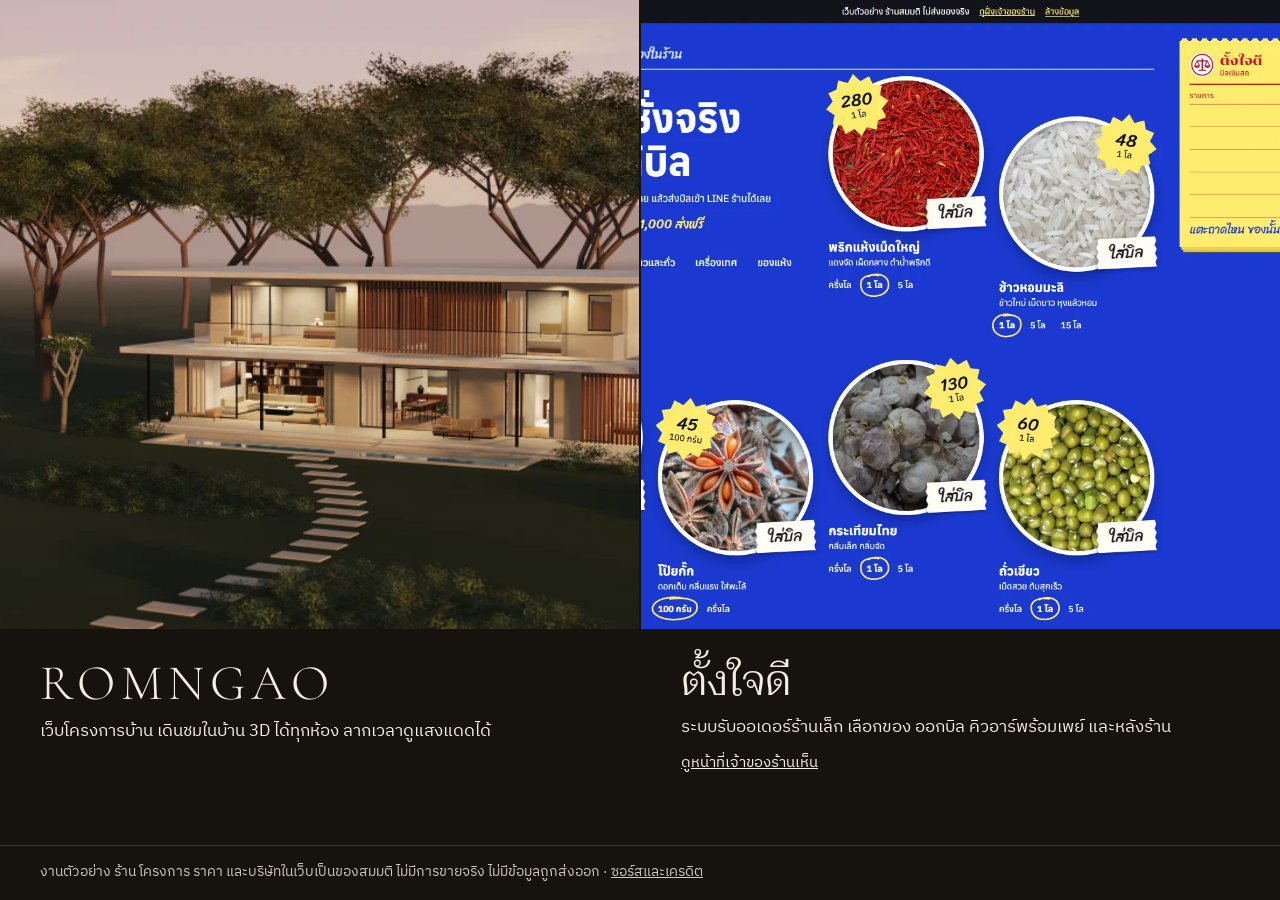
==== index.html @ 1b47bdc5 "Add two demo sites: a walkable 3D housing site and a small shop ordering system Both are fictional d" ====
<!doctype html>
<html lang="th">
<head>
<meta charset="utf-8">
<meta name="viewport" content="width=device-width, initial-scale=1, viewport-fit=cover">
<title>งานตัวอย่างเว็บไซต์</title>
<meta name="description" content="งานตัวอย่างเว็บไซต์ 2 ชิ้น เว็บโครงการบ้านที่เดินชมในบ้านได้ และระบบรับออเดอร์ร้านเล็ก ร้านและโครงการเป็นของสมมติ">
<meta name="theme-color" content="#16130f">
<link rel="icon" href="data:image/svg+xml,%3Csvg xmlns='http://www.w3.org/2000/svg' viewBox='0 0 32 32'%3E%3Crect width='32' height='32' fill='%2316130f'/%3E%3Cpath d='M4 12h24M8 12v15M24 12v15' stroke='%23f1ece3' stroke-width='2' fill='none'/%3E%3C/svg%3E">
<link rel="preload" href="estate/vendor/fonts/cormorant-garamond-latin-300.woff2" as="font" type="font/woff2" crossorigin>
<style>
@font-face { font-family: 'Cormorant Garamond'; font-weight: 300; font-display: swap; src: url(estate/vendor/fonts/cormorant-garamond-latin-300.woff2) format('woff2'); unicode-range: U+0000-00FF, U+2010-2027; }
@font-face { font-family: 'Taviraj'; font-weight: 300; font-display: swap; src: url(estate/vendor/fonts/taviraj-thai-300.woff2) format('woff2'); unicode-range: U+0E01-0E5B, U+200C-200D, U+25CC; }
@font-face { font-family: 'Taviraj'; font-weight: 300; font-display: swap; src: url(estate/vendor/fonts/taviraj-latin-300.woff2) format('woff2'); unicode-range: U+0000-00FF, U+2010-2027; }
@font-face { font-family: 'Plex Thai'; font-weight: 400; font-display: swap; src: url(estate/vendor/fonts/ibm-plex-sans-thai-thai-400.woff2) format('woff2'); unicode-range: U+0E01-0E5B, U+200C-200D, U+25CC; }
@font-face { font-family: 'Plex Thai'; font-weight: 400; font-display: swap; src: url(estate/vendor/fonts/ibm-plex-sans-thai-latin-400.woff2) format('woff2'); unicode-range: U+0000-00FF, U+2010-2027; }
:root { --pale: #f4efe6; --dark: #16130f; }
* { box-sizing: border-box; }
html, body { margin: 0; }
body { min-height: 100vh; min-height: 100svh; background: var(--dark); color: var(--pale); font: 400 15px/1.6 'Plex Thai', 'Noto Sans Thai', system-ui, sans-serif; -webkit-font-smoothing: antialiased; }
a { color: inherit; }
main { display: grid; gap: 2px; min-height: 0; }
.work { position: relative; display: flex; flex-direction: column; background: var(--dark); }
.pic { position: relative; aspect-ratio: 16 / 10; overflow: hidden; background: #2a2622; }
.pic img { position: absolute; inset: 0; width: 100%; height: 100%; object-fit: cover; transition: transform .8s cubic-bezier(.2, .7, .2, 1); }
.main { position: absolute; inset: 0; z-index: 2; }
.main:focus-visible { outline: 2px solid var(--pale); outline-offset: -8px; }
.work:hover img { transform: scale(1.018); }
.text { position: relative; padding: 18px 20px 22px; pointer-events: none; }
.text a { position: relative; z-index: 3; pointer-events: auto; }
h2 { margin: 0; font-weight: 300; }
.latin { font: 300 clamp(40px, 11.5vw, 56px)/1.15 'Cormorant Garamond', serif; letter-spacing: .12em; }
.thai { font: 300 clamp(34px, 9.5vw, 46px)/1.36 'Taviraj', serif; }
.sub { margin: 4px 0 0; max-width: 34em; }
.also { display: inline-block; min-height: 44px; line-height: 44px; }
footer { padding: 14px 20px calc(14px + env(safe-area-inset-bottom, 0px)); border-top: 1px solid rgba(244, 239, 230, .16); font-size: 13.5px; color: rgba(244, 239, 230, .82); }
@media (min-width: 900px) {
  html, body { height: 100%; }
  body { display: grid; grid-template-rows: minmax(0, 1fr) auto; }
  main { grid-template-columns: 1fr 1fr; }
  .pic { aspect-ratio: auto; flex: 1 1 auto; min-height: 320px; }
  .text { flex: 0 0 216px; padding: 24px 40px 26px; }
  .latin { font-size: clamp(44px, 3.9vw, 76px); line-height: 1.24; }
  .thai { font-size: clamp(38px, 3.3vw, 64px); line-height: 1.36; }
  .sub { font-size: 16.5px; }
  footer { padding: 16px 40px; }
}
@media (prefers-reduced-motion: reduce) { .pic img { transition: none; } }
</style>
</head>
<body>
<main>
  <article class="work">
    <div class="pic"><img src="estate/art/sun-1745.webp" srcset="estate/art/sun-1745-960.webp 960w, estate/art/sun-1745.webp 1920w" sizes="(min-width: 900px) 50vw, 100vw" alt="บ้านสองชั้นยามเย็น เปิดไฟในบ้าน มีต้นไม้ใหญ่ล้อมรอบ เรนเดอร์จากโมเดล 3D" width="1920" height="1080" fetchpriority="high"></div>
    <a class="main" href="estate/" aria-label="เปิดดูเว็บโครงการบ้าน ROMNGAO"></a>
    <div class="text">
      <h2 class="latin">ROMNGAO</h2>
      <p class="sub">เว็บโครงการบ้าน เดินชมในบ้าน 3D ได้ทุกห้อง ลากเวลาดูแสงแดดได้</p>
    </div>
  </article>
  <article class="work">
    <div class="pic"><img src="thumbs/order-bill.webp" alt="หน้าร้านของแห้ง มองแผงตลาดจากด้านบน มีถาดสินค้าและบิลกระดาษ" width="1600" height="1000"></div>
    <a class="main" href="order-bill/" aria-label="เปิดดูระบบรับออเดอร์ร้านตั้งใจดี"></a>
    <div class="text">
      <h2 class="thai">ตั้งใจดี</h2>
      <p class="sub">ระบบรับออเดอร์ร้านเล็ก เลือกของ ออกบิล คิวอาร์พร้อมเพย์ และหลังร้าน</p>
      <a class="also" href="order-bill/owner.html">ดูหน้าที่เจ้าของร้านเห็น</a>
    </div>
  </article>
</main>
<footer>งานตัวอย่าง ร้าน โครงการ ราคา และบริษัทในเว็บเป็นของสมมติ ไม่มีการขายจริง ไม่มีข้อมูลถูกส่งออก · <a href="https://github.com/sacmaib80-cmyk/demo-sites">ซอร์สและเครดิต</a></footer>
</body>
</html>
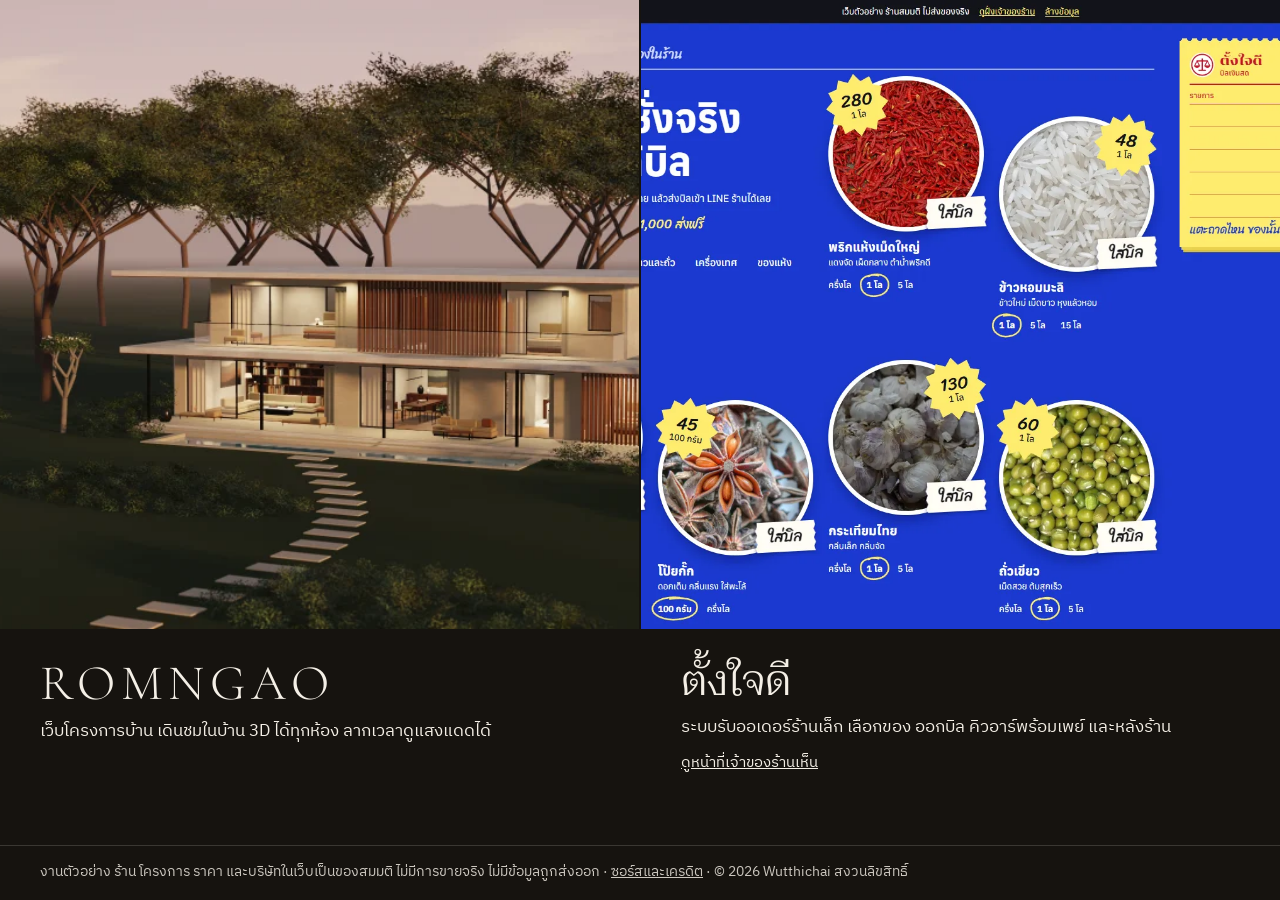
==== commit eb8c5cfa: "Publish minified demo build Co-Authored-By: Claude Opus 5.5 <noreply@anthropic.com>" ====
--- a/index.html
+++ b/index.html
@@ -8,44 +8,7 @@
 <meta name="theme-color" content="#16130f">
 <link rel="icon" href="data:image/svg+xml,%3Csvg xmlns='http://www.w3.org/2000/svg' viewBox='0 0 32 32'%3E%3Crect width='32' height='32' fill='%2316130f'/%3E%3Cpath d='M4 12h24M8 12v15M24 12v15' stroke='%23f1ece3' stroke-width='2' fill='none'/%3E%3C/svg%3E">
 <link rel="preload" href="estate/vendor/fonts/cormorant-garamond-latin-300.woff2" as="font" type="font/woff2" crossorigin>
-<style>
-@font-face { font-family: 'Cormorant Garamond'; font-weight: 300; font-display: swap; src: url(estate/vendor/fonts/cormorant-garamond-latin-300.woff2) format('woff2'); unicode-range: U+0000-00FF, U+2010-2027; }
-@font-face { font-family: 'Taviraj'; font-weight: 300; font-display: swap; src: url(estate/vendor/fonts/taviraj-thai-300.woff2) format('woff2'); unicode-range: U+0E01-0E5B, U+200C-200D, U+25CC; }
-@font-face { font-family: 'Taviraj'; font-weight: 300; font-display: swap; src: url(estate/vendor/fonts/taviraj-latin-300.woff2) format('woff2'); unicode-range: U+0000-00FF, U+2010-2027; }
-@font-face { font-family: 'Plex Thai'; font-weight: 400; font-display: swap; src: url(estate/vendor/fonts/ibm-plex-sans-thai-thai-400.woff2) format('woff2'); unicode-range: U+0E01-0E5B, U+200C-200D, U+25CC; }
-@font-face { font-family: 'Plex Thai'; font-weight: 400; font-display: swap; src: url(estate/vendor/fonts/ibm-plex-sans-thai-latin-400.woff2) format('woff2'); unicode-range: U+0000-00FF, U+2010-2027; }
-:root { --pale: #f4efe6; --dark: #16130f; }
-* { box-sizing: border-box; }
-html, body { margin: 0; }
-body { min-height: 100vh; min-height: 100svh; background: var(--dark); color: var(--pale); font: 400 15px/1.6 'Plex Thai', 'Noto Sans Thai', system-ui, sans-serif; -webkit-font-smoothing: antialiased; }
-a { color: inherit; }
-main { display: grid; gap: 2px; min-height: 0; }
-.work { position: relative; display: flex; flex-direction: column; background: var(--dark); }
-.pic { position: relative; aspect-ratio: 16 / 10; overflow: hidden; background: #2a2622; }
-.pic img { position: absolute; inset: 0; width: 100%; height: 100%; object-fit: cover; transition: transform .8s cubic-bezier(.2, .7, .2, 1); }
-.main { position: absolute; inset: 0; z-index: 2; }
-.main:focus-visible { outline: 2px solid var(--pale); outline-offset: -8px; }
-.work:hover img { transform: scale(1.018); }
-.text { position: relative; padding: 18px 20px 22px; pointer-events: none; }
-.text a { position: relative; z-index: 3; pointer-events: auto; }
-h2 { margin: 0; font-weight: 300; }
-.latin { font: 300 clamp(40px, 11.5vw, 56px)/1.15 'Cormorant Garamond', serif; letter-spacing: .12em; }
-.thai { font: 300 clamp(34px, 9.5vw, 46px)/1.36 'Taviraj', serif; }
-.sub { margin: 4px 0 0; max-width: 34em; }
-.also { display: inline-block; min-height: 44px; line-height: 44px; }
-footer { padding: 14px 20px calc(14px + env(safe-area-inset-bottom, 0px)); border-top: 1px solid rgba(244, 239, 230, .16); font-size: 13.5px; color: rgba(244, 239, 230, .82); }
-@media (min-width: 900px) {
-  html, body { height: 100%; }
-  body { display: grid; grid-template-rows: minmax(0, 1fr) auto; }
-  main { grid-template-columns: 1fr 1fr; }
-  .pic { aspect-ratio: auto; flex: 1 1 auto; min-height: 320px; }
-  .text { flex: 0 0 216px; padding: 24px 40px 26px; }
-  .latin { font-size: clamp(44px, 3.9vw, 76px); line-height: 1.24; }
-  .thai { font-size: clamp(38px, 3.3vw, 64px); line-height: 1.36; }
-  .sub { font-size: 16.5px; }
-  footer { padding: 16px 40px; }
-}
-@media (prefers-reduced-motion: reduce) { .pic img { transition: none; } }
+<style>@font-face{font-family:Cormorant Garamond;font-weight:300;font-display:swap;src:url(estate/vendor/fonts/cormorant-garamond-latin-300.woff2) format("woff2");unicode-range:U+0000-00FF,U+2010-2027}@font-face{font-family:Taviraj;font-weight:300;font-display:swap;src:url(estate/vendor/fonts/taviraj-thai-300.woff2) format("woff2");unicode-range:U+0E01-0E5B,U+200C-200D,U+25CC}@font-face{font-family:Taviraj;font-weight:300;font-display:swap;src:url(estate/vendor/fonts/taviraj-latin-300.woff2) format("woff2");unicode-range:U+0000-00FF,U+2010-2027}@font-face{font-family:Plex Thai;font-weight:400;font-display:swap;src:url(estate/vendor/fonts/ibm-plex-sans-thai-thai-400.woff2) format("woff2");unicode-range:U+0E01-0E5B,U+200C-200D,U+25CC}@font-face{font-family:Plex Thai;font-weight:400;font-display:swap;src:url(estate/vendor/fonts/ibm-plex-sans-thai-latin-400.woff2) format("woff2");unicode-range:U+0000-00FF,U+2010-2027}:root{--pale: #f4efe6;--dark: #16130f}*{box-sizing:border-box}html,body{margin:0}body{min-height:100vh;min-height:100svh;background:var(--dark);color:var(--pale);font:400 15px/1.6 Plex Thai,Noto Sans Thai,system-ui,sans-serif;-webkit-font-smoothing:antialiased}a{color:inherit}main{display:grid;gap:2px;min-height:0}.work{position:relative;display:flex;flex-direction:column;background:var(--dark)}.pic{position:relative;aspect-ratio:16 / 10;overflow:hidden;background:#2a2622}.pic img{position:absolute;inset:0;width:100%;height:100%;object-fit:cover;transition:transform .8s cubic-bezier(.2,.7,.2,1)}.main{position:absolute;inset:0;z-index:2}.main:focus-visible{outline:2px solid var(--pale);outline-offset:-8px}.work:hover img{transform:scale(1.018)}.text{position:relative;padding:18px 20px 22px;pointer-events:none}.text a{position:relative;z-index:3;pointer-events:auto}h2{margin:0;font-weight:300}.latin{font:300 clamp(40px,11.5vw,56px)/1.15 "Cormorant Garamond",serif;letter-spacing:.12em}.thai{font:300 clamp(34px,9.5vw,46px)/1.36 "Taviraj",serif}.sub{margin:4px 0 0;max-width:34em}.also{display:inline-block;min-height:44px;line-height:44px}footer{padding:14px 20px calc(14px + env(safe-area-inset-bottom,0px));border-top:1px solid rgba(244,239,230,.16);font-size:13.5px;color:#f4efe6d1}@media(min-width:900px){html,body{height:100%}body{display:grid;grid-template-rows:minmax(0,1fr) auto}main{grid-template-columns:1fr 1fr}.pic{aspect-ratio:auto;flex:1 1 auto;min-height:320px}.text{flex:0 0 216px;padding:24px 40px 26px}.latin{font-size:clamp(44px,3.9vw,76px);line-height:1.24}.thai{font-size:clamp(38px,3.3vw,64px);line-height:1.36}.sub{font-size:16.5px}footer{padding:16px 40px}}@media(prefers-reduced-motion:reduce){.pic img{transition:none}}
 </style>
 </head>
 <body>
@@ -68,6 +31,6 @@
     </div>
   </article>
 </main>
-<footer>งานตัวอย่าง ร้าน โครงการ ราคา และบริษัทในเว็บเป็นของสมมติ ไม่มีการขายจริง ไม่มีข้อมูลถูกส่งออก · <a href="https://github.com/sacmaib80-cmyk/demo-sites">ซอร์สและเครดิต</a></footer>
+<footer>งานตัวอย่าง ร้าน โครงการ ราคา และบริษัทในเว็บเป็นของสมมติ ไม่มีการขายจริง ไม่มีข้อมูลถูกส่งออก · <a href="https://github.com/sacmaib80-cmyk/demo-sites">ซอร์สและเครดิต</a> · © 2026 Wutthichai สงวนลิขสิทธิ์</footer>
 </body>
 </html>
